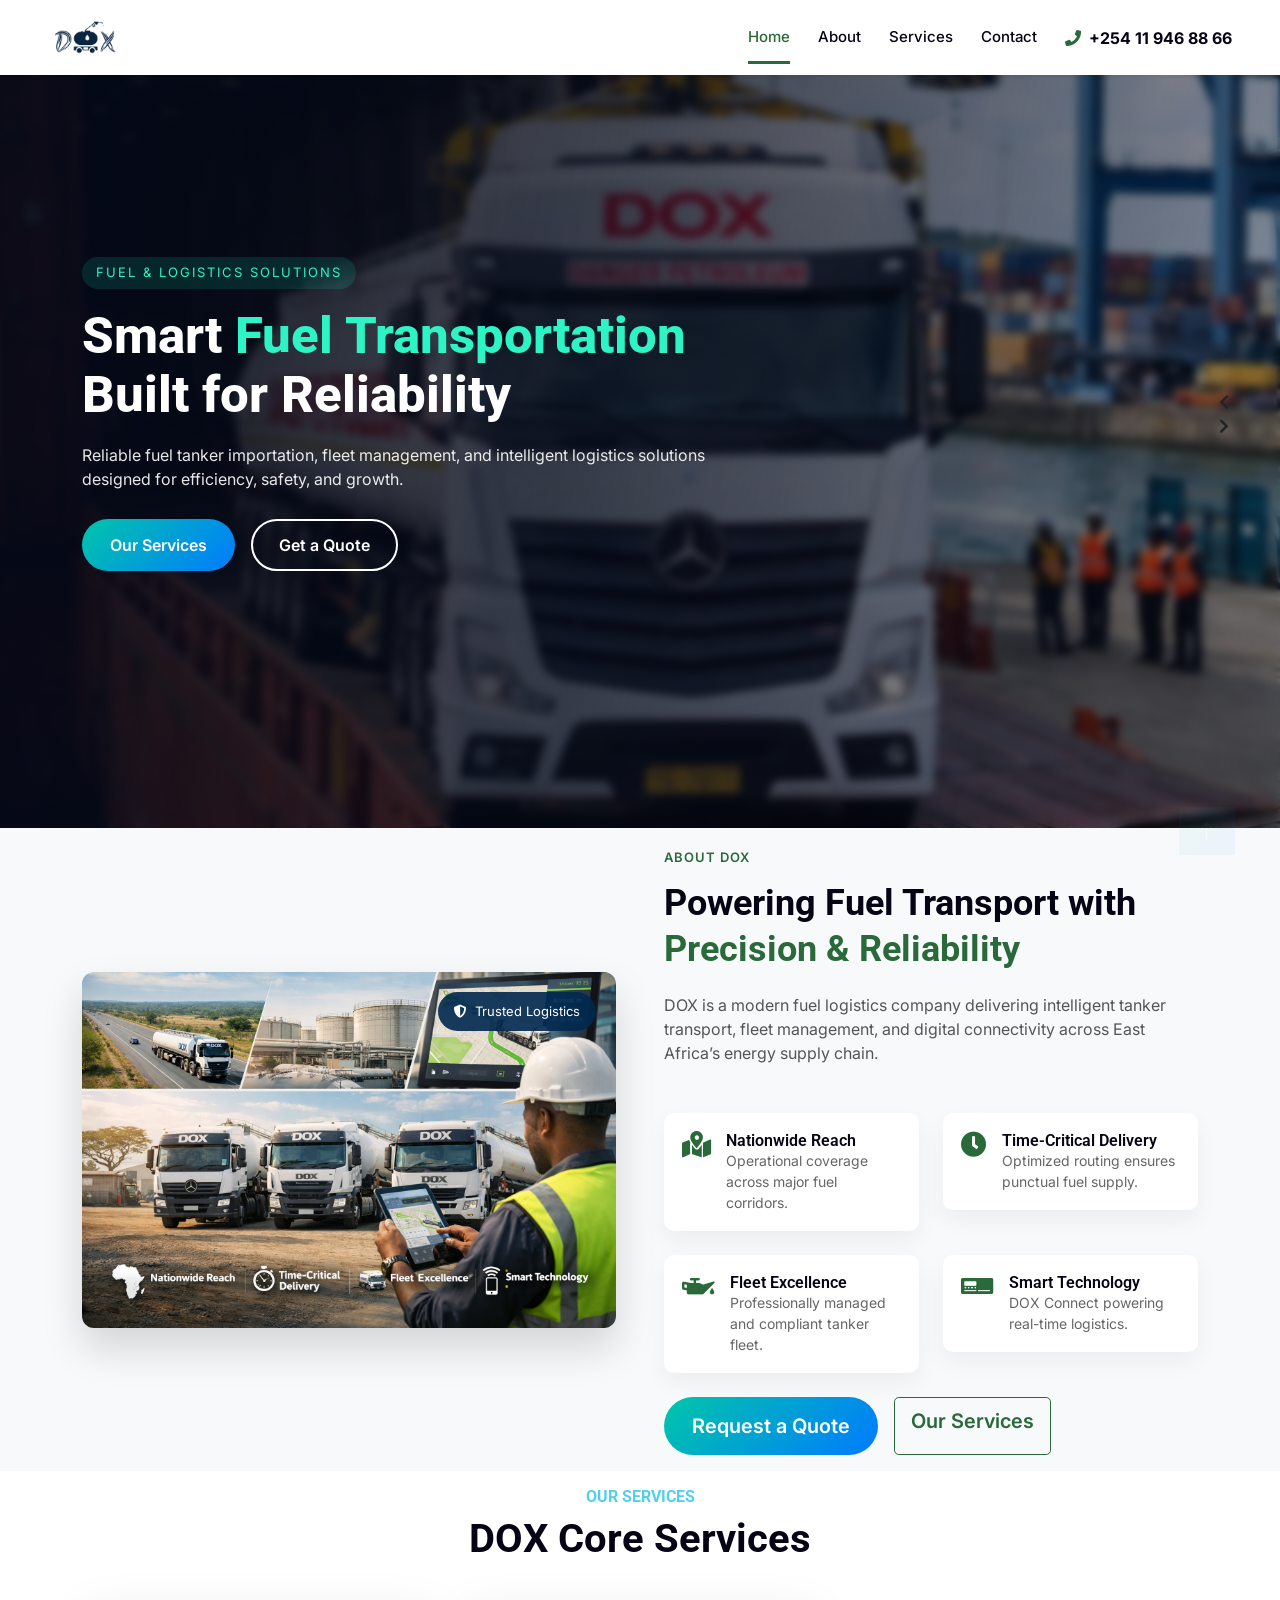
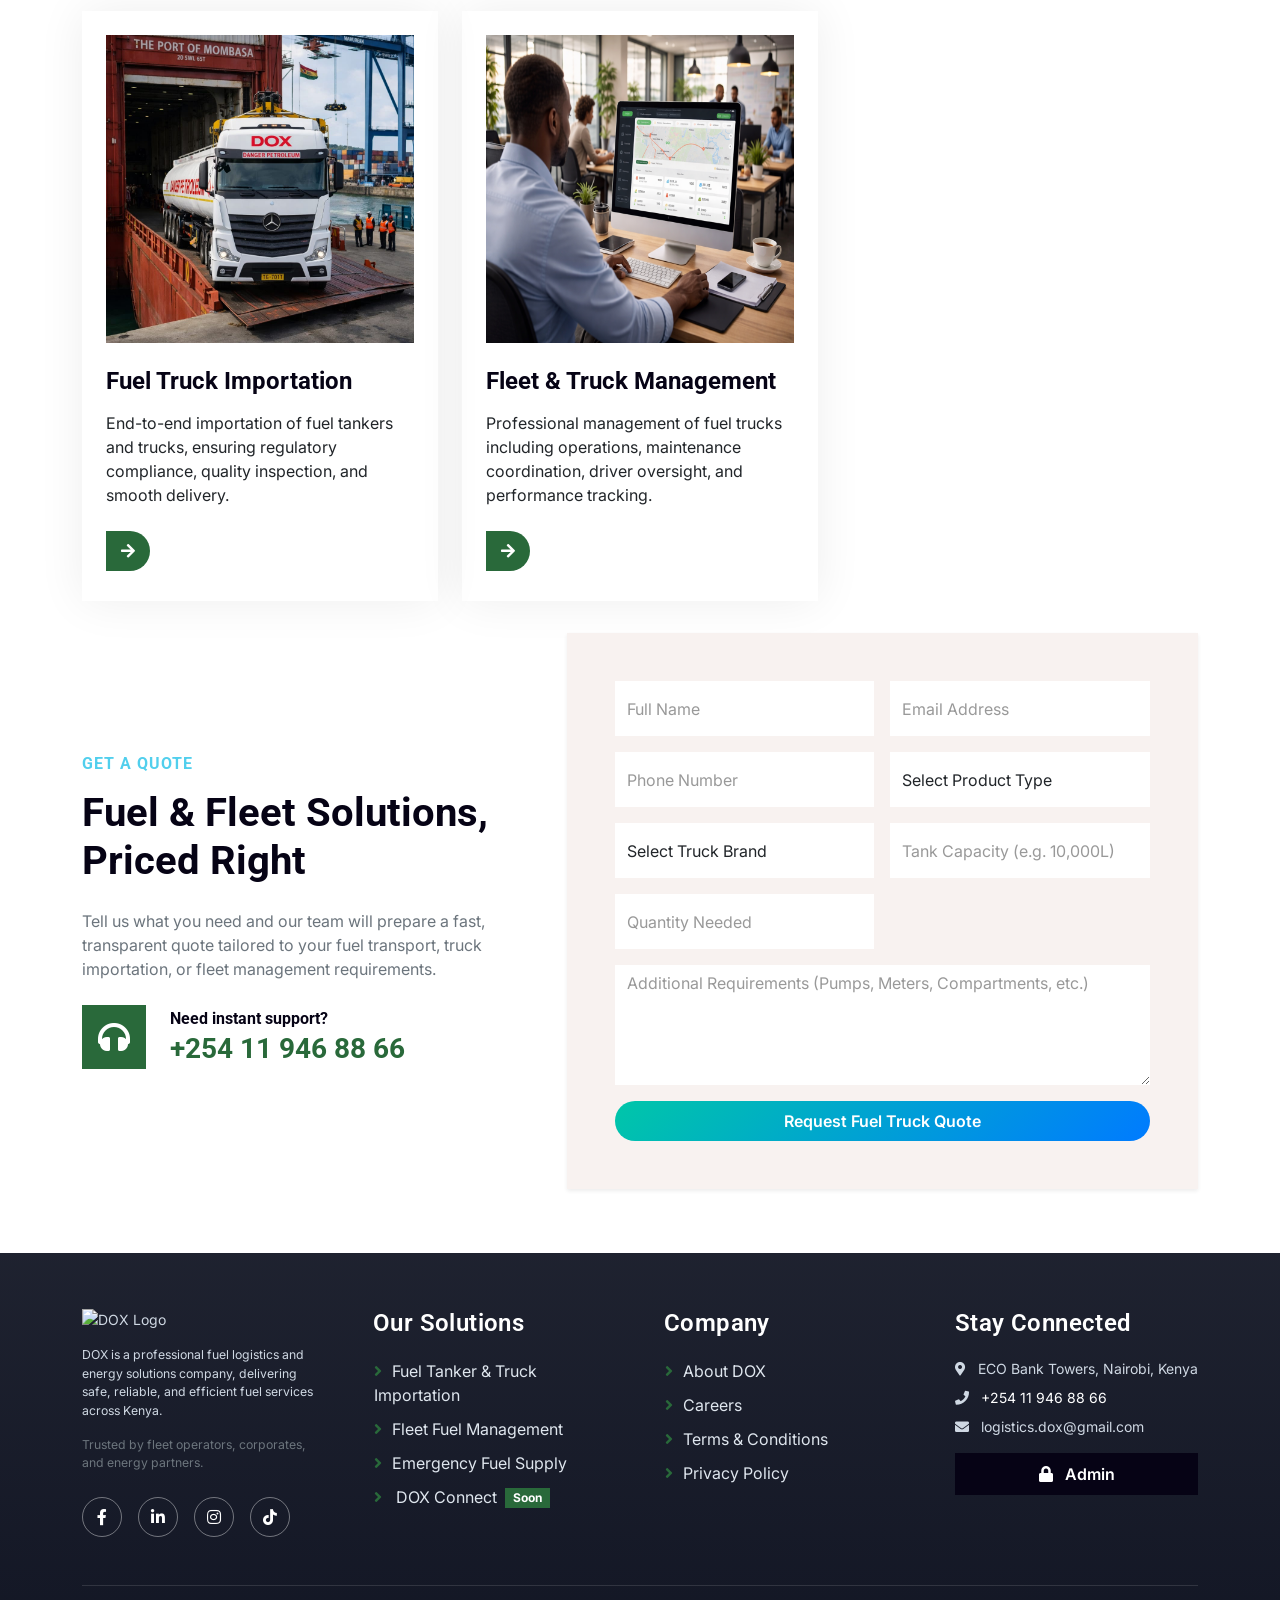
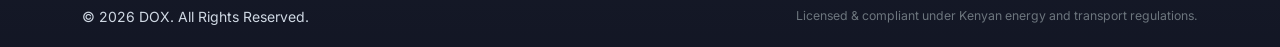
==== index.html @ e60e73a3 "first upload" ====
<!DOCTYPE html>
<html lang="en" data-bs-theme="light">
<head>
    <meta charset="utf-8">
    <title>DOX Logistics</title>
    <meta content="width=device-width, initial-scale=1.0" name="viewport">
    <meta content="" name="keywords">
    <meta content="" name="description">
    <meta name="color-scheme" content="light">


    <!-- Favicon -->
    <link href="img/DOX favicon.png" rel="icon">
    <link rel="stylesheet" href="https://cdnjs.cloudflare.com/ajax/libs/font-awesome/6.5.0/css/all.min.css">

    <!-- Google Web Fonts -->
    <link rel="preconnect" href="https://fonts.googleapis.com">
    <link rel="preconnect" href="https://fonts.gstatic.com" crossorigin>
    <link href="https://fonts.googleapis.com/css2?family=Inter:wght@400;600&family=Roboto:wght@500;700&display=swap" rel="stylesheet">

    <!-- Icon Font Stylesheet -->
    <link href="https://cdnjs.cloudflare.com/ajax/libs/font-awesome/5.10.0/css/all.min.css" rel="stylesheet">
    <link href="https://cdn.jsdelivr.net/npm/bootstrap-icons@1.4.1/font/bootstrap-icons.css" rel="stylesheet">

    <!-- Libraries Stylesheet -->
    <link href="lib/animate/animate.min.css" rel="stylesheet">
    <link href="lib/owlcarousel/assets/owl.carousel.min.css" rel="stylesheet">

    <!-- Customized Bootstrap Stylesheet -->
    <link href="css/bootstrap.min.css" rel="stylesheet">

    <!-- Template Stylesheet -->
    <link href="css/style.css" rel="stylesheet">
</head>

<body>
    <!-- Spinner Start -->
    <div id="spinner" class="show bg-white position-fixed translate-middle w-100 vh-100 top-50 start-50 d-flex align-items-center justify-content-center">
        <div class="spinner-grow text-primary" style="width: 3rem; height: 3rem;" role="status">
            <span class="sr-only">Loading...</span>
        </div>
    </div>
    <!-- Spinner End -->


   <!-- Navbar Start -->
<nav class="navbar navbar-expand-lg bg-white navbar-light shadow-sm fixed-top p-0">
    <a href="index.html" class="navbar-brand d-flex align-items-center px-4 px-lg-5">
        <img src="img/DOX LOGO.png" alt="DOX Logo" class="navbar-logo">
    </a>

    <button type="button" class="navbar-toggler me-4" data-bs-toggle="collapse" data-bs-target="#navbarCollapse">
        <span class="navbar-toggler-icon"></span>
    </button>

    <div class="collapse navbar-collapse" id="navbarCollapse">
        <div class="navbar-nav ms-auto p-4 p-lg-0 align-items-lg-center">
            <a href="index.html" class="nav-item nav-link active">Home</a>
            <a href="index.html#about" class="nav-item nav-link">About</a>
            <a href="service.html" class="nav-item nav-link">Services</a>
            <a href="contact.html" class="nav-item nav-link">Contact</a>
        </div>

        <!-- Call CTA -->
        <div class="d-none d-lg-flex align-items-center pe-lg-5">
            <i class="fa fa-phone text-primary me-2"></i>
            <a href="tel:0708003424" class="fw-bold text-dark text-decoration-none">
                +254 11 946 88 66
            </a>
        </div>
    </div>
</nav>
<!-- Navbar End -->



   <!-- Hero Carousel Start -->
<div class="container-fluid p-0 hero-wrapper">
    <div class="owl-carousel header-carousel">

        <!-- Slide 1 -->
        <div class="owl-carousel-item">
            <img src="img/new import cars.jpeg" alt="Fuel Logistics">
            <div class="hero-overlay">
                <div class="container">
                    <div class="hero-content">
                        <span class="hero-tag">Fuel & Logistics Solutions</span>

                        <h1>
                            Smart <span>Fuel Transportation</span><br>
                            Built for Reliability
                        </h1>

                        <p>
                            Reliable fuel tanker importation, fleet management, and intelligent
                            logistics solutions designed for efficiency, safety, and growth.
                        </p>

                        <div class="hero-buttons">
                            <a href="service.html" class="btn btn-primary">Our Services</a>
                            <a href="#quote" class="btn btn-outline">Get a Quote</a>
                        </div>
                    </div>
                </div>
            </div>
        </div>

        <!-- Slide 2 -->
        <div class="owl-carousel-item">
            <img src="img/new dox image 1.png" alt="DOX Connect App">
            <div class="hero-overlay">
                <div class="container">
                    <div class="hero-content">
                        <span class="hero-tag">DOX Connect Platform</span>

                        <h1>
                            Connecting <span>Fuel Owners</span><br>
                            With Trusted Truckers
                        </h1>

                        <p>
                            A next-generation digital platform linking fuel companies with verified
                            truck owners for seamless, transparent, and efficient transportation.
                        </p>

                        <div class="hero-buttons">
    <a href="index.html#about" class="btn btn-primary">Learn More</a>
    <a href="#" class="btn btn-outline coming-soon-btn">Coming Soon</a>
</div>
                    </div>
                </div>
            </div>
        </div>

    </div>
</div>
<!-- Hero Carousel End -->




   <!-- About Start -->
<div class="container-fluid about-section overflow-hidden py-2" id="about">
    <div class="container about py-2">
        <div class="row g-5 align-items-center">

            <!-- Image Column -->
            <div class="col-lg-6">
                <div class="about-image position-relative">
                    <img src="img/dox about image.png"
                         class="img-fluid w-100"
                         alt="DOX Logistics">
                    <div class="about-badge">
                        <i class="fa fa-shield-alt"></i> Trusted Logistics
                    </div>
                </div>
            </div>

            <!-- Content Column -->
            <div class="col-lg-6 about-content">
                <span class="section-tag">About DOX</span>

                <h2 class="section-title">
                    Powering Fuel Transport with
                    <span class="text-primary">Precision & Reliability</span>
                </h2>

                <p class="section-description">
                    DOX is a modern fuel logistics company delivering
                    intelligent tanker transport, fleet management, and
                    digital connectivity across East Africa’s energy supply chain.
                </p>

                <div class="row g-4 mt-4">
                    <div class="col-sm-6">
                        <div class="about-feature">
                            <i class="fa fa-map-marked-alt"></i>
                            <div>
                                <h6>Nationwide Reach</h6>
                                <p>Operational coverage across major fuel corridors.</p>
                            </div>
                        </div>
                    </div>

                    <div class="col-sm-6">
                        <div class="about-feature">
                            <i class="fa fa-clock"></i>
                            <div>
                                <h6>Time-Critical Delivery</h6>
                                <p>Optimized routing ensures punctual fuel supply.</p>
                            </div>
                        </div>
                    </div>

                    <div class="col-sm-6">
                        <div class="about-feature">
                            <i class="fa fa-oil-can"></i>
                            <div>
                                <h6>Fleet Excellence</h6>
                                <p>Professionally managed and compliant tanker fleet.</p>
                            </div>
                        </div>
                    </div>

                    <div class="col-sm-6">
                        <div class="about-feature">
                            <i class="fa fa-digital-tachograph"></i>
                            <div>
                                <h6>Smart Technology</h6>
                                <p>DOX Connect powering real-time logistics.</p>
                            </div>
                        </div>
                    </div>
                </div>

                <div class="mt-4 hero-cta-buttons">
    <a href="#quote" class="btn btn-primary btn-lg">
        Request a Quote
    </a>
    <a href="service.html" class="btn btn-outline-primary btn-lg">
        Our Services
    </a>
</div>
            </div>

        </div>
    </div>
</div>
<!-- About End -->




   <!-- Service Start -->
<div class="container-xxl py-2">
    <div class="container py-2">
        <div class="text-center wow fadeInUp" data-wow-delay="0.1s">
            <h6 class="text-secondary text-uppercase">Our Services</h6>
            <h1 class="mb-5">DOX Core Services</h1>
        </div>

        <div class="row g-4 justify-content-center">

            <!-- Fuel Truck Importation -->
            <div class="col-md-6 col-lg-4 wow fadeInUp" data-wow-delay="0.3s">
                <div class="service-item p-4">
                    <div class="overflow-hidden mb-4">
                        <img class="img-fluid" src="img/new import cars.jpeg" alt="Fuel Truck Importation">
                    </div>
                    <h4 class="mb-3">Fuel Truck Importation</h4>
                    <p>
                        End-to-end importation of fuel tankers and trucks, ensuring
                        regulatory compliance, quality inspection, and smooth delivery.
                    </p>
                    <a class="btn-slide mt-2" href="service.html#fuel-import">
                        <i class="fa fa-arrow-right"></i>
                        <span>Learn More</span>
                    </a>
                </div>
            </div>

            <!-- Fleet & Truck Management -->
            <div class="col-md-6 col-lg-4 wow fadeInUp" data-wow-delay="0.5s">
                <div class="service-item p-4">
                    <div class="overflow-hidden mb-4">
                        <img class="img-fluid" src="img/new dox truck management.png" alt="Fleet Management">
                    </div>
                    <h4 class="mb-3">Fleet & Truck Management</h4>
                    <p>
                        Professional management of fuel trucks including operations,
                        maintenance coordination, driver oversight, and performance tracking.
                    </p>
                    <a class="btn-slide mt-2" href="service.html#fleet-management">
                        <i class="fa fa-arrow-right"></i>
                        <span>Learn More</span>
                    </a>
                </div>
            </div>

            <!-- DOX Connect App -->
            <div class="col-md-6 col-lg-4 wow fadeInUp" data-wow-delay="0.7s">
                <div class="service-item p-4 coming-soon">
                    <div class="overflow-hidden mb-4">
                        <img class="img-fluid" src="img/new dox image 1.png" alt="DOX Connect App">
                    </div>
                    <h4 class="mb-3">DOX Connect App</h4>
                    <p>
                        A smart digital platform connecting fuel orders with verified trucks
                        for efficient dispatch, tracking, and logistics coordination.
                    </p>
                    <a class="btn-slide mt-2" href="service.html#dox-connect">
                      <i class="fa fa-arrow-right"></i>
                      <span>Coming Soon</span>
                    </a>
                </div>
            </div>

        </div>
    </div>
</div>
<!-- Service End -->

<script>
document.querySelector('.coming-soon-btn').addEventListener('click', function(e) {
    e.preventDefault();
    alert("This feature is coming soon. Stay tuned!");
});
</script>
    <!-- Quote Start -->
<div class="container-xxl py-2">
    <div class="container py-2">
        <div class="row g-5 align-items-center">

            <!-- Left Content -->
            <div class="col-lg-5 wow fadeInUp" data-wow-delay="0.1s">
                <h6 class="text-secondary text-uppercase mb-3" id="quote">Get a Quote</h6>
                <h1 class="mb-4 fw-bold">Fuel & Fleet Solutions, Priced Right</h1>

                <p class="mb-4 text-muted">
                    Tell us what you need and our team will prepare a fast, transparent
                    quote tailored to your fuel transport, truck importation, or
                    fleet management requirements.
                </p>

               <a href="tel:+254119468866" style="text-decoration: none; color: inherit;">
    <div class="d-flex align-items-center mt-4">
        <i class="fa fa-headphones fa-2x flex-shrink-0 bg-primary p-3 text-white rounded"></i>
        <div class="ps-4">
            <h6 class="mb-1">Need instant support?</h6>
            <h3 class="text-primary m-0 fw-bold">+254 11 946 88 66</h3>
        </div>
    </div>
</a>
            </div>

            <!-- Quote Form -->
<div class="col-lg-7">
    <div class="bg-light text-center p-5 rounded shadow-sm wow fadeIn" data-wow-delay="0.5s">
        <form id="quoteForm">
            <div class="row g-3">

                <!-- Full Name -->
                <div class="col-12 col-sm-6">
                    <input type="text" id="fullName" name="fullName"
                        class="form-control border-0"
                        placeholder="Full Name"
                        required style="height: 55px;">
                </div>

                <!-- Email -->
                <div class="col-12 col-sm-6">
                    <input type="email" id="email" name="email"
                        class="form-control border-0"
                        placeholder="Email Address"
                        required style="height: 55px;">
                </div>

                <!-- Phone -->
                <div class="col-12 col-sm-6">
                    <input type="text" id="phone" name="phone"
                        class="form-control border-0"
                        placeholder="Phone Number"
                        required style="height: 55px;">
                </div>

                <!-- Product Type -->
                <div class="col-12 col-sm-6">
                    <select id="productType" name="productType"
                        class="form-select border-0"
                        required style="height: 55px;">
                        <option value="">Select Product Type</option>
                        <option value="Single Axle Fuel Truck">Single Axle Fuel Truck</option>
                        <option value="Double Axle Fuel Truck">Double Axle Fuel Truck</option>
                        <option value="Fuel Tank Container Only">Fuel Tank Container Only</option>
                    </select>
                </div>

                <!-- Truck Brand -->
                <div class="col-12 col-sm-6">
                    <select id="truckBrand" name="truckBrand"
                        class="form-select border-0"
                        required style="height: 55px;">
                        <option value="">Select Truck Brand</option>
                        <option value="Isuzu">Isuzu</option>
                        <option value="Mercedes-Benz">Mercedes-Benz</option>
                        <option value="Howo">Howo</option>
                        <option value="FAW">FAW</option>
                        <option value="Other">Other</option>
                    </select>
                </div>

                <!-- Tank Capacity -->
                <div class="col-12 col-sm-6">
                    <input type="text" id="tankCapacity" name="tankCapacity"
                        class="form-control border-0"
                        placeholder="Tank Capacity (e.g. 10,000L)"
                        required style="height: 55px;">
                </div>

                <!-- Quantity -->
                <div class="col-12 col-sm-6">
                    <input type="number" id="quantity" name="quantity"
                        class="form-control border-0"
                        placeholder="Quantity Needed"
                        required style="height: 55px;">
                </div>

                <!-- Additional Requirements -->
                <div class="col-12">
                    <textarea id="message" name="message"
                        class="form-control border-0"
                        placeholder="Additional Requirements (Pumps, Meters, Compartments, etc.)"
                        style="height: 120px;"></textarea>
                </div>

                <!-- Submit -->
                <div class="col-12">
                    <button class="btn btn-primary w-100 py-2 fw-semibold" type="submit">
                        Request Fuel Truck Quote
                    </button>
                </div>

            </div>
        </form>
    </div>
</div>


        </div>
    </div>
</div>
<!-- Quote End -->



    <!-- Footer Start -->
<div class="container-fluid footer pt-5 mt-5">
    <div class="container py-2">
        <div class="row g-5">

            <!-- Brand & About -->
            <div class="col-lg-3 col-md-6">
                <img src="img/DOX white logo.png" alt="DOX Logo" class="footer-logo mb-3">

                <p class="small">
                    DOX is a professional fuel logistics and energy solutions company,
                    delivering safe, reliable, and efficient fuel services across Kenya.
                </p>

                <p class="small text-muted">
                    Trusted by fleet operators, corporates, and energy partners.
                </p>

                <div class="d-flex pt-2 gap-2">
    <a class="btn btn-social" href="https://www.facebook.com/share/1E1GxJadZV/" target="_blank">
        <i class="fab fa-facebook-f"></i>
    </a>
    <a class="btn btn-social" href="https://www.linkedin.com/in/dox-logistics-4aa69a3b1?utm_source=share_via&utm_content=profile&utm_medium=member_android" target="_blank">
        <i class="fab fa-linkedin-in"></i>
    </a>
    <a class="btn btn-social" href="https://www.instagram.com/dox_logistics?igsh=MWZtZmhnOXkwbGQwMA==" target="_blank">
        <i class="fab fa-instagram"></i>
    </a>
     <a class="btn btn-social" href="https://www.tiktok.com/@dox_logistics?_r=1&_t=ZS-944zDDizCrK" target="_blank">
        <i class="fab fa-tiktok"></i>
    </a>
</div>
            </div>

            <!-- Solutions -->
            <div class="col-lg-3 col-md-6">
                <h4 class="footer-title">Our Solutions</h4>
                <a class="btn btn-link" href="service.html#fuel-import">Fuel Tanker & Truck Importation</a>
                <a class="btn btn-link" href="service.html#fleet-management">Fleet Fuel Management</a>
                <a class="btn btn-link" href="contact.html">Emergency Fuel Supply</a>
                <a class="btn btn-link coming-soon-link" href="service.html#dox-connect">
    DOX Connect <span class="badge bg-primary ms-1">Soon</span>
</a>
            </div>
<script>
document.querySelectorAll('.coming-soon-link').forEach(link => {
    link.addEventListener('click', function(e) {
        e.preventDefault();
        alert("DOX Connect is launching soon. Stay tuned!");
    });
});
</script>
            <!-- Company -->
            <div class="col-lg-3 col-md-6">
                <h4 class="footer-title">Company</h4>
                <a class="btn btn-link" href="index.html#about">About DOX</a>
                <a class="btn btn-link" href="careers.html">Careers</a>
                <a class="btn btn-link" href="terms.html">Terms & Conditions</a>
                <a class="btn btn-link" href="privacy.html">Privacy Policy</a>
            </div>

            <!-- Contact & Newsletter -->
            <div class="col-lg-3 col-md-6">
                <h4 class="footer-title">Stay Connected</h4>

                <p class="mb-2">
                    <i class="fa fa-map-marker-alt me-2"></i>
                    ECO Bank Towers, Nairobi, Kenya
                </p>
                <p class="mb-2">
                    <i class="fa fa-phone me-2"></i>
                    <a href="tel:0708003424" class="footer-link">+254 11 946 88 66</a>
                </p>
                <p class="mb-3">
                    <i class="fa fa-envelope me-2"></i>
                    logistics.dox@gmail.com
                </p>

               <div class="position-relative" style="max-width: 400px;">
    <a href="admin-login.html" 
       class="btn btn-dark w-100 py-2">
        <i class="fa fa-lock me-2"></i> Admin
    </a>
</div>
            </div>

        </div>
    </div>

    <!-- Footer Bottom -->
    <div class="container">
        <div class="footer-bottom">
            <div class="row align-items-center">
                <div class="col-md-6 text-center text-md-start mb-3 mb-md-0">
                    © <span id="year"></span> DOX. All Rights Reserved.
                </div>
                <div class="col-md-6 text-center text-md-end small text-muted">
                    Licensed & compliant under Kenyan energy and transport regulations.
                </div>
            </div>
        </div>
    </div>
</div>
<!-- Footer End -->



    <!-- Back to Top -->
    <a href="#" class="btn btn-lg btn-primary btn-lg-square rounded-0 back-to-top"><i class="bi bi-arrow-up"></i></a>


    <!-- JavaScript Libraries -->
    <script src="https://code.jquery.com/jquery-3.6.0.min.js"></script>
    <script src="https://cdn.jsdelivr.net/npm/bootstrap@5.0.0/dist/js/bootstrap.bundle.min.js"></script>
    <script src="lib/wow/wow.min.js"></script>
    <script src="lib/easing/easing.min.js"></script>
    <script src="lib/waypoints/waypoints.min.js"></script>
    <script src="lib/owlcarousel/owl.carousel.min.js"></script>
    <script>document.getElementById("year").textContent = new Date().getFullYear();</script>
    <script>
$('.header-carousel').owlCarousel({
    autoplay: true,
    smartSpeed: 1500,
    loop: true,
    nav: true,
    dots: false,
    items: 1,
    navText: [
        '<i class="fa fa-chevron-left"></i>',
        '<i class="fa fa-chevron-right"></i>'
    ]
});
</script>



    <!-- Template Javascript -->
    <script src="js/main.js"></script>

<!-- request quote firebase -->
    <script type="module">
import { initializeApp } from "https://www.gstatic.com/firebasejs/12.8.0/firebase-app.js";
import { getDatabase, ref, push } from "https://www.gstatic.com/firebasejs/12.8.0/firebase-database.js";

const firebaseConfig = {
  apiKey: "AIzaSyB-AruNpj2u6Vxzc4CZm-6gpQ_lR9v9twM",
  authDomain: "dox-request-quote.firebaseapp.com",
  databaseURL: "https://dox-request-quote-default-rtdb.firebaseio.com",
  projectId: "dox-request-quote",
  storageBucket: "dox-request-quote.firebasestorage.app",
  messagingSenderId: "252175468809",
  appId: "1:252175468809:web:182293f4f296c26467ebd8"
};

const app = initializeApp(firebaseConfig);
const db = getDatabase(app);

document.getElementById("quoteForm").addEventListener("submit", function(e) {
    e.preventDefault();

    const quoteData = {
        name: document.getElementById("fullName").value,
        email: document.getElementById("email").value,
        phone: document.getElementById("phone").value,
        productType: document.getElementById("productType").value,
        truckBrand: document.getElementById("truckBrand").value,
        tankCapacity: document.getElementById("tankCapacity").value,
        quantity: document.getElementById("quantity").value,
        message: document.getElementById("message").value,
        attended: false,
        timestamp: Date.now()
    };

    push(ref(db, "quotes"), quoteData)
        .then(() => {
            alert("Quote request submitted successfully!");
            document.getElementById("quoteForm").reset();
        })
        .catch(error => {
            alert("Error submitting quote: " + error.message);
        });
});
</script>


<!-- Tlight mode -->
<script>
    document.documentElement.setAttribute("data-bs-theme", "light");
</script>

</body>

</html>
---- css/style.css ----
/********** Template CSS **********/
:root {
    color-scheme: light;
    --primary: #29693A;
    --secondary: #51CFED;
    --light: #F8F2F0;
    --dark: #060315;
}
@media (prefers-color-scheme: dark) {
    body {
        background-color: #ffffff !important;
        color: #000000 !important;
    }
}
body {
    background-color: #ffffff;
    color: #212529;
}
input,
textarea,
select {
    background-color: #ffffff !important;
    color: #212529 !important;
}



.fw-medium {
    font-weight: 600 !important;
}

.back-to-top {
    position: fixed;
    display: none;
    right: 45px;
    bottom: 45px;
    z-index: 99;
}


/*** Spinner ***/
#spinner {
    opacity: 0;
    visibility: hidden;
    transition: opacity .5s ease-out, visibility 0s linear .5s;
    z-index: 99999;
}

#spinner.show {
    transition: opacity .5s ease-out, visibility 0s linear 0s;
    visibility: visible;
    opacity: 1;
}


/*** Button ***/
.btn {
    font-weight: 600;
    transition: .5s;
}

.btn.btn-primary,
.btn.btn-secondary {
    color: #FFFFFF;
}

.btn-square {
    width: 38px;
    height: 38px;
}

.btn-sm-square {
    width: 32px;
    height: 32px;
}

.btn-lg-square {
    width: 48px;
    height: 48px;
}

.btn-square,
.btn-sm-square,
.btn-lg-square {
    padding: 0;
    display: flex;
    align-items: center;
    justify-content: center;
    font-weight: normal;
}

/*** Navbar ***/
.navbar {
    transition: all 0.4s ease;
    z-index: 999;
}

/* Brand */
.navbar-light .navbar-brand {
    height: 75px;
    display: flex;
    align-items: center;
}

/* Logo */
.navbar-logo {
    height: 45px;
    width: auto;
}

/* Nav links */
.navbar-light .navbar-nav .nav-link {
    position: relative;
    margin-right: 28px;
    padding: 25px 0;
    color: var(--dark);
    font-size: 15px;
    font-weight: 500;
    text-transform: none; /* cleaner, modern */
    transition: color 0.3s ease;
}

.navbar-light .navbar-nav .nav-link:hover,
.navbar-light .navbar-nav .nav-link.active {
    color: var(--primary);
}

/* hover */
.btn-primary:hover,
.btn-primary:focus {
    background-color: #0d3b66 !important;
    border-color: #0d3b66 !important;
}

/* Service Cards */
.service-card {
    background: #ffffff;
    border-radius: 15px;
    padding: 30px;
    box-shadow: 0 8px 25px rgba(0,0,0,0.05);
    transition: all 0.3s ease;
    margin-bottom: 30px;
}

.service-card:hover {
    transform: translateY(-8px);
    box-shadow: 0 15px 40px rgba(0,0,0,0.08);
}

/* Icon Circle */
.service-icon {
    width: 70px;
    height: 70px;
    background: #0d6efd15;
    border-radius: 50%;
    display: flex;
    align-items: center;
    justify-content: center;
    margin-bottom: 20px;
}

.service-icon i {
    font-size: 28px;
    color: #0d6efd;
}

/* Section Divider */
.section-divider {
    width: 60px;
    height: 4px;
    background: #0d6efd;
    margin: 15px auto 30px;
    border-radius: 10px;
}

/* Accordion mobile style */
.accordion-button {
    font-weight: 600;
}

/* Desktop underline animation */
@media (min-width: 992px) {
    .navbar-light .navbar-nav .nav-link::before {
        position: absolute;
        content: "";
        width: 0;
        height: 3px;
        bottom: 10px;
        left: 50%;
        background: var(--primary);
        transition: all 0.3s ease;
    }

    .navbar-light .navbar-nav .nav-link:hover::before,
    .navbar-light .navbar-nav .nav-link.active::before {
        width: 100%;
        left: 0;
    }
}

/* Mobile navbar */
@media (max-width: 991.98px) {
    .navbar-light .navbar-nav {
        border-top: 1px solid #eee;
    }

    .navbar-light .navbar-nav .nav-link {
        margin-right: 0;
        padding: 12px 0;
    }
}

/* Sticky animation */
.navbar-light.sticky-top {
    top: -100px;
}

.navbar-light.sticky-top.show {
    top: 0;
}


/* HERO WRAPPER */
.hero-wrapper {
    position: relative;
}

/* Carousel Item */
.header-carousel .owl-carousel-item {
    position: relative;
    height: 92vh;
    min-height: 540px;
    overflow: hidden;
}

.header-carousel .owl-carousel-item img {
    width: 100%;
    height: 100%;
    object-fit: cover;
    animation: heroZoom 14s ease-in-out infinite alternate;
}

/* Smooth cinematic zoom */
@keyframes heroZoom {
    from { transform: scale(1); }
    to { transform: scale(1.08); }
}

/* Overlay with glass blur */
.hero-overlay {
    position: absolute;
    inset: 0;
    display: flex;
    align-items: center;
    background: linear-gradient(
        100deg,
        rgba(5, 10, 25, 0.92) 0%,
        rgba(5, 10, 25, 0.75) 45%,
        rgba(5, 10, 25, 0.35) 100%
    );
    backdrop-filter: blur(4px);
}

/* Content container */
.hero-content {
    max-width: 680px;
    color: #fff;
    animation: fadeSlideUp 1.2s ease;
}
.hero-content h1 {
    color: #fff !important;
}
/* Tag label */
.hero-tag {
    display: inline-block;
    font-size: 13px;
    letter-spacing: 2px;
    text-transform: uppercase;
    background: rgba(0, 255, 200, 0.12);
    color: #2df3c5;
    padding: 6px 14px;
    border-radius: 50px;
    margin-bottom: 18px;
}

/* Headline */
.hero-content h1 {
    font-size: 3.2rem;
    font-weight: 800;
    line-height: 1.15;
    margin-bottom: 18px;
}

.hero-content h1 span {
    color: #2df3c5;
}

/* Paragraph */
.hero-content p {
    font-size: 16px;
    opacity: 0.9;
    margin-bottom: 28px;
}

/* Buttons */
.hero-buttons {
    display: flex;
    gap: 16px;
    flex-wrap: wrap;
}

.btn-primary {
    background: linear-gradient(135deg, #00c6a9, #007bff);
    border: none;
    padding: 14px 28px;
    border-radius: 40px;
    font-weight: 600;
    transition: 0.3s ease;
}

.btn-primary:hover {
    transform: translateY(-2px);
    box-shadow: 0 10px 25px rgba(0,0,0,0.25);
}

/* Outline button */
.btn-outline {
    border: 2px solid #ffffff;
    color: #ffffff;
    padding: 12px 26px;
    border-radius: 40px;
    font-weight: 600;
    transition: 0.3s ease;
}

.btn-outline:hover {
    background: #ffffff;
    color: #0a1f44;
}

/* Fade animation */
@keyframes fadeSlideUp {
    from {
        opacity: 0;
        transform: translateY(40px);
    }
    to {
        opacity: 1;
        transform: translateY(0);
    }
}

/* NAV ARROWS MODERN */
.header-carousel .owl-nav {
    position: absolute;
    right: 4%;
    top: 50%;
    transform: translateY(-50%);
}

.header-carousel .owl-nav button {
    width: 48px;
    height: 48px;
    border-radius: 50%;
    border: none;
    margin: 8px 0;
    background: rgba(255,255,255,0.15);
    color: #fff;
    font-size: 18px;
    transition: 0.3s ease;
}

.header-carousel .owl-nav button:hover {
    background: #2df3c5;
    color: #001018;
}

/* MOBILE */
@media (max-width: 768px) {
    .header-carousel .owl-carousel-item {
        height: 80vh;
    }

    .hero-content h1 {
        font-size: 2.1rem;
    }

    .hero-content p {
        font-size: 14px;
    }

    .hero-buttons {
        flex-direction: column;
        align-items: flex-start;
    }
}



/*** About Section ***/
.about-section {
    background-color: #f8f9fa;
}

.section-tag {
    display: inline-block;
    font-size: 13px;
    font-weight: 600;
    letter-spacing: 1px;
    color: var(--primary);
    text-transform: uppercase;
    margin-bottom: 12px;
}

.section-title {
    font-size: 36px;
    font-weight: 700;
    line-height: 1.3;
    margin-bottom: 20px;
}

.section-description {
    font-size: 16px;
    color: #555;
    max-width: 600px;
}

.about-image {
    border-radius: 12px;
    overflow: hidden;
    box-shadow: 0 20px 40px rgba(0,0,0,0.15);
}

.about-image img {
    object-fit: cover;
}

.about-badge {
    position: absolute;
    top: 20px;                     /* 20px from top */
    right: 20px;                   /* 20px from right */
    background: rgba(0, 40, 80, 0.9); /* Dark semi-transparent background */
    color: #fff;                   /* White text */
    padding: 10px 16px;            /* Internal spacing */
    border-radius: 30px;           /* Rounded pill shape */
    font-size: 13px;               /* Small font */
    display: flex;                 /* Flex for icon + text */
    align-items: center;           /* Vertically center icon and text */
    gap: 8px;                      /* Space between icon and text */
    z-index: 10;                   /* Ensure it stays above the image */
}

.about-feature {
    display: flex;
    gap: 15px;
    background: #ffffff;
    padding: 18px;
    border-radius: 10px;
    box-shadow: 0 10px 25px rgba(0,0,0,0.05);
    transition: all 0.3s ease;
}

.about-feature i {
    font-size: 26px;
    color: var(--primary);
}

.about-feature h6 {
    margin: 0;
    font-weight: 600;
}

.about-feature p {
    margin: 0;
    font-size: 14px;
    color: #666;
}

.about-feature:hover {
    transform: translateY(-5px);
    box-shadow: 0 15px 35px rgba(0,0,0,0.1);
}



/*** Feature ***/
@media (min-width: 992px) {
    .container.feature {
        max-width: 100% !important;
    }

    .feature-text  {
        padding-left: calc(((100% - 960px) / 2) + .75rem);
    }
}

@media (min-width: 1200px) {
    .feature-text  {
        padding-left: calc(((100% - 1140px) / 2) + .75rem);
    }
}

@media (min-width: 1400px) {
    .feature-text  {
        padding-left: calc(((100% - 1320px) / 2) + .75rem);
    }
}

/* Quote Section Enhancements */
.hero-cta-buttons {
    display: flex;
    gap: 16px;
    flex-wrap: wrap;
}

/* Mobile Fix */
@media (max-width: 576px) {
    .hero-cta-buttons {
        flex-direction: column;
    }

    .hero-cta-buttons .btn {
        width: 100%;
    }
}

#quote {
    letter-spacing: 1px;
}

.bg-light input,
.bg-light select,
.bg-light textarea {
    background: #ffffff;
}

.bg-light input::placeholder,
.bg-light textarea::placeholder {
    color: #999;
}

.bg-light .btn-primary {
    transition: all 0.3s ease;
}

.bg-light .btn-primary:hover {
    transform: translateY(-2px);
    box-shadow: 0 10px 25px rgba(0, 0, 0, 0.15);
}

/*** Service ***/
.service-item {
    box-shadow: 0 0 45px rgba(0, 0, 0, .07);
    transition: transform .3s ease, box-shadow .3s ease;
}

.service-item:hover {
    transform: translateY(-6px);
    box-shadow: 0 20px 50px rgba(0, 0, 0, .12);
}

.service-item img {
    transition: .5s;
}

.service-item:hover img {
    transform: scale(1.1);
}

.service-item a.btn-slide {
    position: relative;
    display: inline-block;
    overflow: hidden;
    font-size: 0;
}

.service-item a.btn-slide i,
.service-item a.btn-slide span {
    position: relative;
    height: 40px;
    padding: 0 15px;
    display: inline-flex;
    align-items: center;
    font-size: 16px;
    color: #FFFFFF;
    background: var(--primary);
    border-radius: 0 35px 35px 0;
    transition: .5s;
    z-index: 2;
}

.service-item a.btn-slide span {
    padding-left: 0;
    left: -100%;
    z-index: 1;
}

.service-item:hover a.btn-slide i {
    border-radius: 0;
}

.service-item:hover a.btn-slide span {
    left: 0;
}

.service-item a.btn-slide:hover i,
.service-item a.btn-slide:hover span {
    background: var(--secondary);
}

/*** Coming Soon Service ***/
.service-item.coming-soon {
    opacity: 0.9;
}


/*** Page Header ***/
.page-header {
    height: 525px;
    background: url("../img/fuel flow truck image.jpeg") center center no-repeat;
    background-size: cover;
    position: relative;
}

.page-header-overlay {
    position: absolute;
    inset: 0;
    background: linear-gradient(
        90deg,
        rgba(6, 3, 21, 0.9) 0%,
        rgba(6, 3, 21, 0.6) 55%,
        rgba(6, 3, 21, 0.3) 100%
    );
}

.page-header h1 {
    font-weight: 800;
    line-height: 1.1;
}

.page-header h6 {
    letter-spacing: 2.5px;
    font-weight: 600;
}

.page-header .breadcrumb {
    background: transparent;
}

.page-header .breadcrumb-item + .breadcrumb-item::before {
    color: rgba(255,255,255,0.6);
}

/* Mobile */
@media (max-width: 768px) {
    .page-header {
        height: 320px;
    }

    .page-header h1 {
        font-size: 2.2rem;
    }
}


/*** Contact Typography ***/
.contact-form h6 {
    font-size: 13px;
    font-weight: 600;
    letter-spacing: 1.5px;
    color: var(--primary);
}

.contact-form h1 {
    font-size: 34px;
    font-weight: 700;
    line-height: 1.2;
    color: #0b1c2d; /* dark professional blue */
}

.contact-form h4 {
    font-size: 16px;
    font-weight: 400;
    color: #555;
    line-height: 1.6;
}

/*** Form Text ***/
.contact-form .form-control {
    font-size: 15px;
    font-weight: 400;
}

.contact-form .form-floating label {
    font-size: 14px;
    color: #666;
}

/*** Button Text ***/
.contact-form .btn {
    font-size: 15px;
    font-weight: 600;
    letter-spacing: 0.5px;
}

/*** Mobile Optimization ***/
@media (max-width: 768px) {
    .contact-form h1 {
        font-size: 26px;
    }

    .contact-form h4 {
        font-size: 15px;
    }
}



/*** Footer ***/
.footer {
    background:
        linear-gradient(rgba(6, 10, 25, 0.9), rgba(6, 10, 25, 0.95)),
        url(../img/map.png) center center no-repeat;
    background-size: cover;
    color: #cfd8e3;
    font-size: 14px;
}

/* Titles */
.footer-title {
    color: #ffffff;
    font-weight: 600;
    margin-bottom: 20px;
    letter-spacing: 0.4px;
}

/* Logo */
.footer-logo {
    height: 45px;
}

/* Links */
.footer .btn.btn-link {
    display: block;
    padding: 0;
    margin-bottom: 8px;
    color: #dfe6ee;
    text-align: left;
    font-weight: 400;
    text-transform: none;
    transition: all 0.3s ease;
}

.footer .btn.btn-link::before {
    content: "\f105";
    font-family: "Font Awesome 5 Free";
    font-weight: 900;
    margin-right: 10px;
    color: var(--primary);
}

.footer .btn.btn-link:hover {
    color: #ffffff;
    letter-spacing: 0.5px;
}

/* Social icons */
.footer .btn-social {
    width: 40px;
    height: 40px;
    border-radius: 50%;
    border: 1px solid rgba(255,255,255,0.4);
    color: #ffffff;
    display: inline-flex;
    align-items: center;
    justify-content: center;
    margin-right: 8px;
    transition: all 0.3s ease;
}

.footer .btn-social:hover {
    background: var(--primary);
    border-color: var(--primary);
    transform: translateY(-2px);
}

/* Footer links */
.footer-link {
    color: #ffffff;
    text-decoration: none;
}

.footer-link:hover {
    color: var(--primary);
}

/* Inputs */
.footer input.form-control {
    border-radius: 50px;
}

.footer button.btn-primary {
    border-radius: 50px;
}

/* CTA button */
.footer .btn-outline-light {
    border-radius: 30px;
    font-weight: 500;
}

/* Bottom bar */
.footer-bottom {
    border-top: 1px solid rgba(255,255,255,0.12);
    padding: 20px 0;
    margin-top: 40px;
}

/* Mobile */
@media (max-width: 768px) {
    .footer {
        text-align: center;
    }
}
/* Floating label for footer input */
.form-floating {
    position: relative;
}

.form-floating input:focus,
.form-floating input:not(:placeholder-shown) {
    padding-top: 1.5rem; /* adjust so label moves above */
}

.form-floating label {
    position: absolute;
    top: 50%;
    left: 1rem;
    transform: translateY(-50%);
    color: #ccc;
    pointer-events: none;
    transition: 0.3s ease all;
}

.form-floating input:focus + label,
.form-floating input:not(:placeholder-shown) + label {
    top: 0.3rem;
    font-size: 12px;
    color: var(--primary);
}
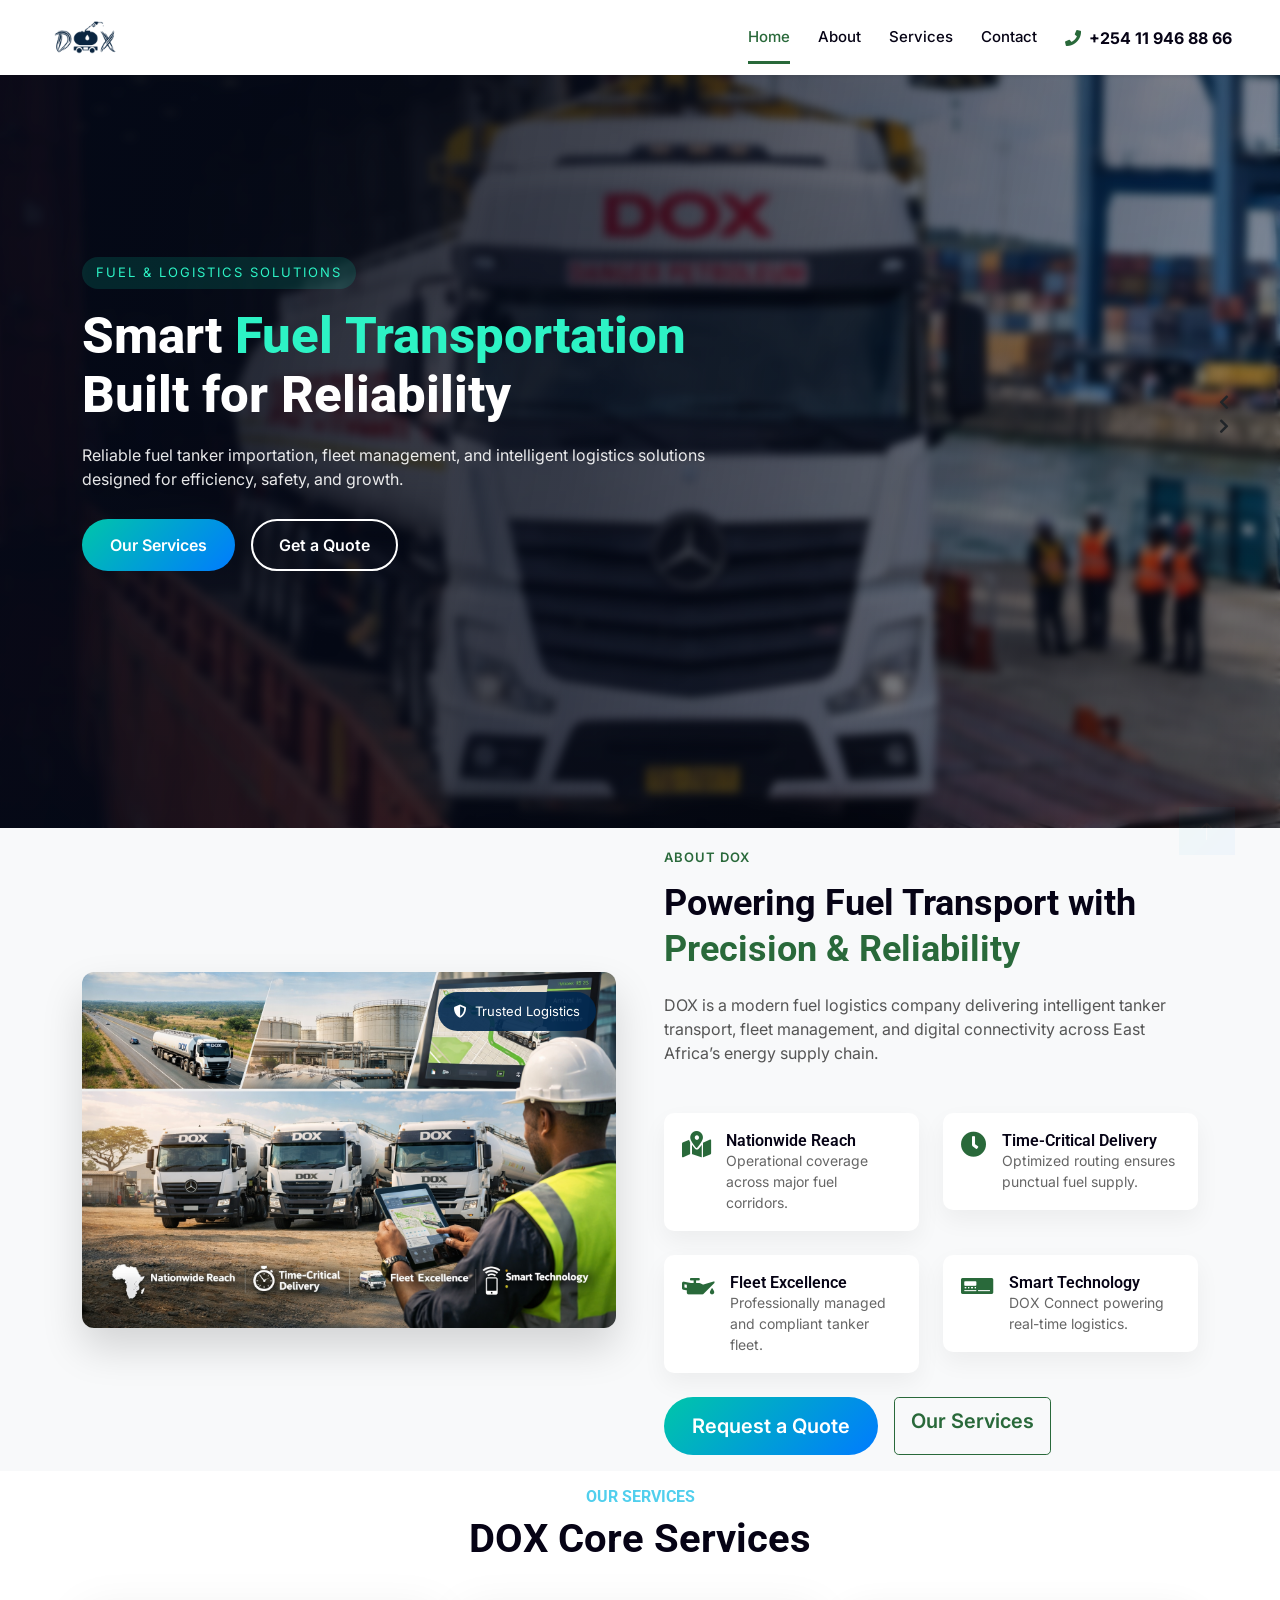
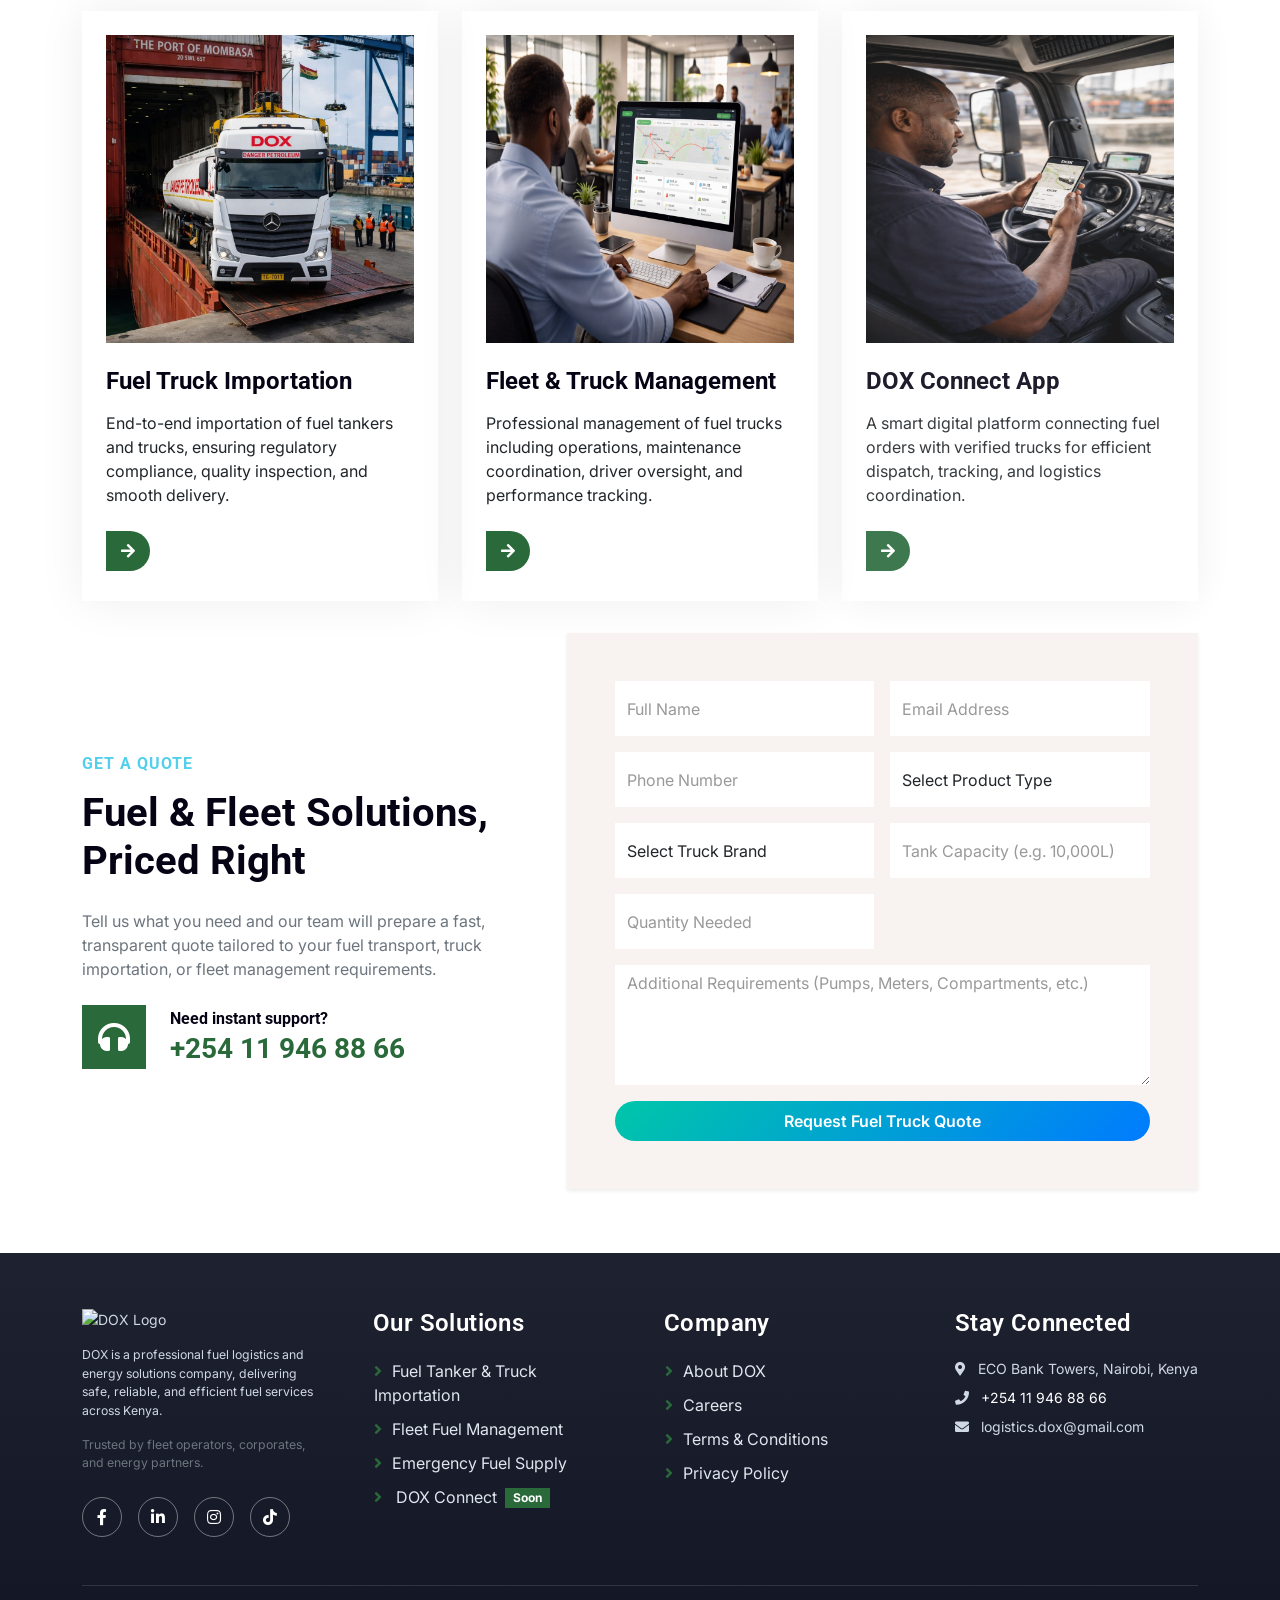
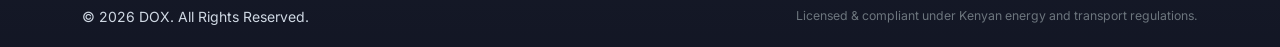
==== commit c1834c65: "Updated index terms" ====
--- a/index.html
+++ b/index.html
@@ -511,12 +511,7 @@
                     logistics.dox@gmail.com
                 </p>
 
-               <div class="position-relative" style="max-width: 400px;">
-    <a href="admin-login.html" 
-       class="btn btn-dark w-100 py-2">
-        <i class="fa fa-lock me-2"></i> Admin
-    </a>
-</div>
+               
             </div>
 
         </div>
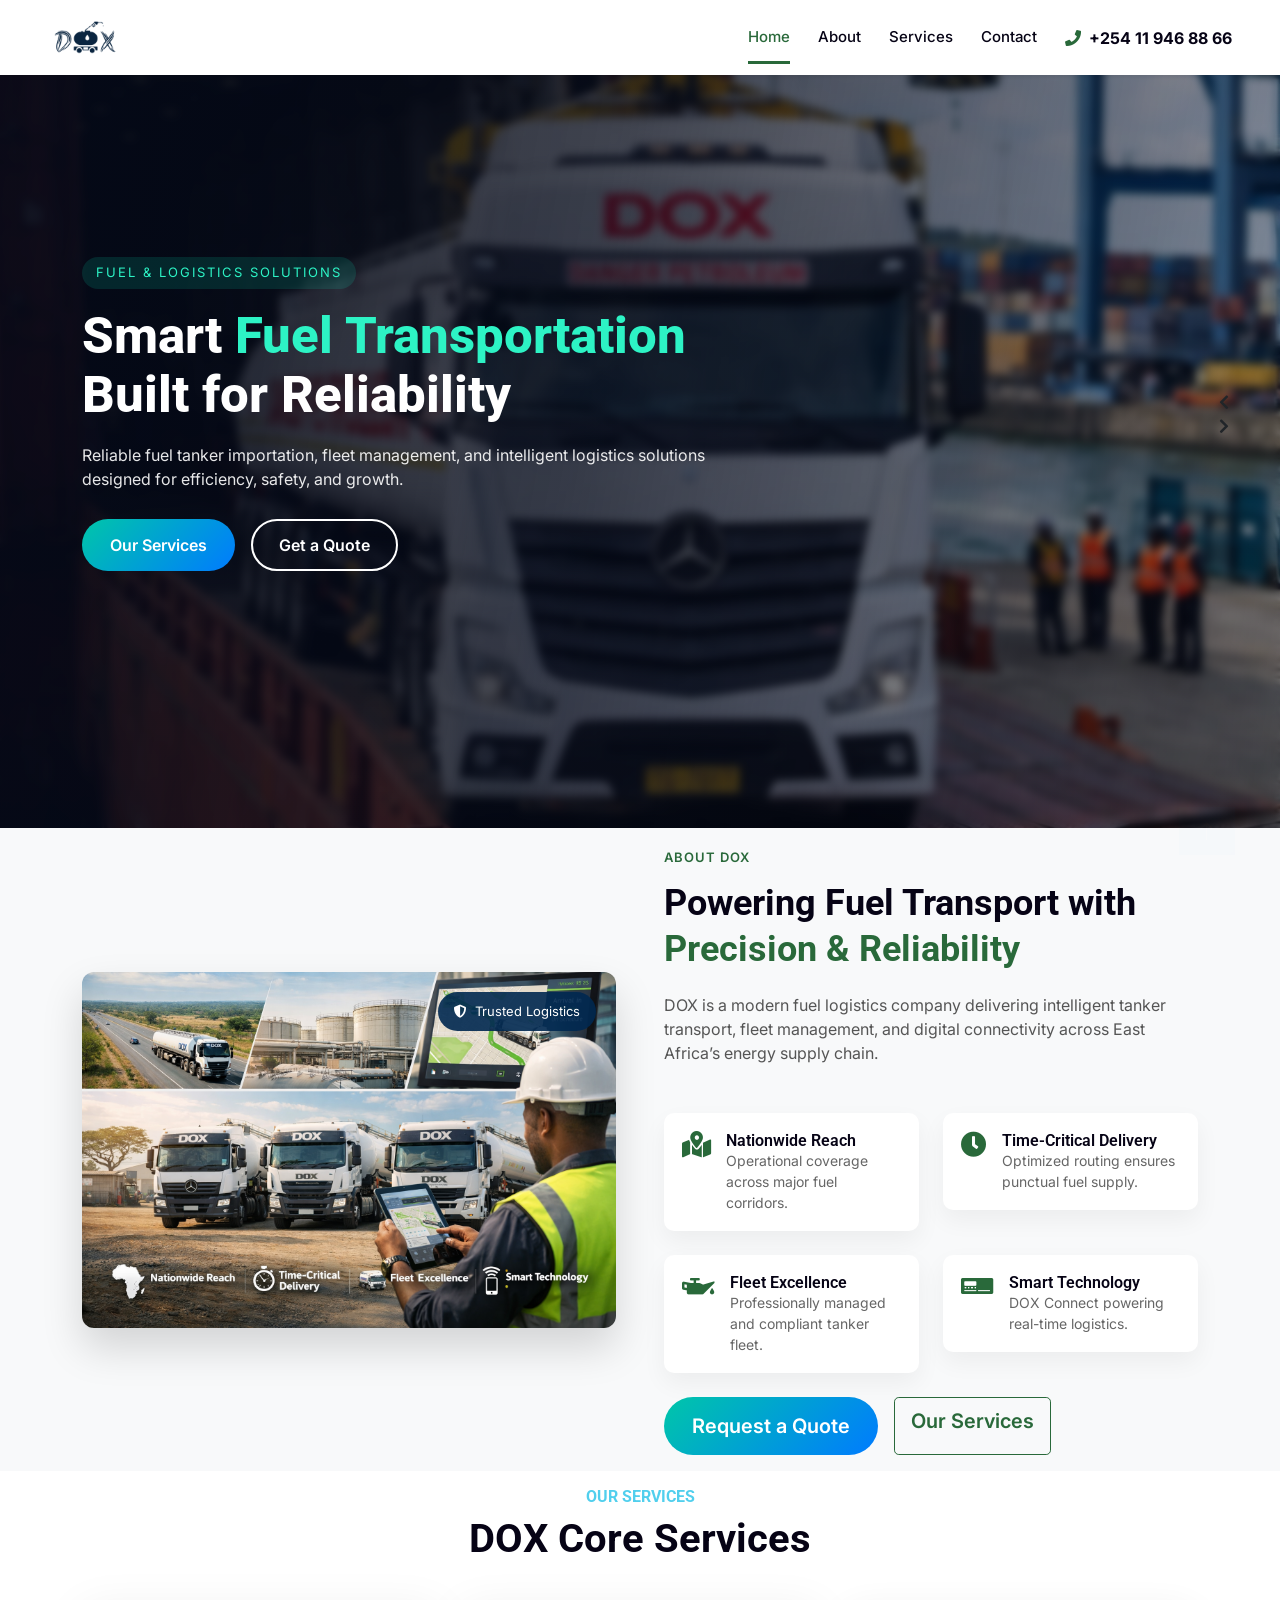
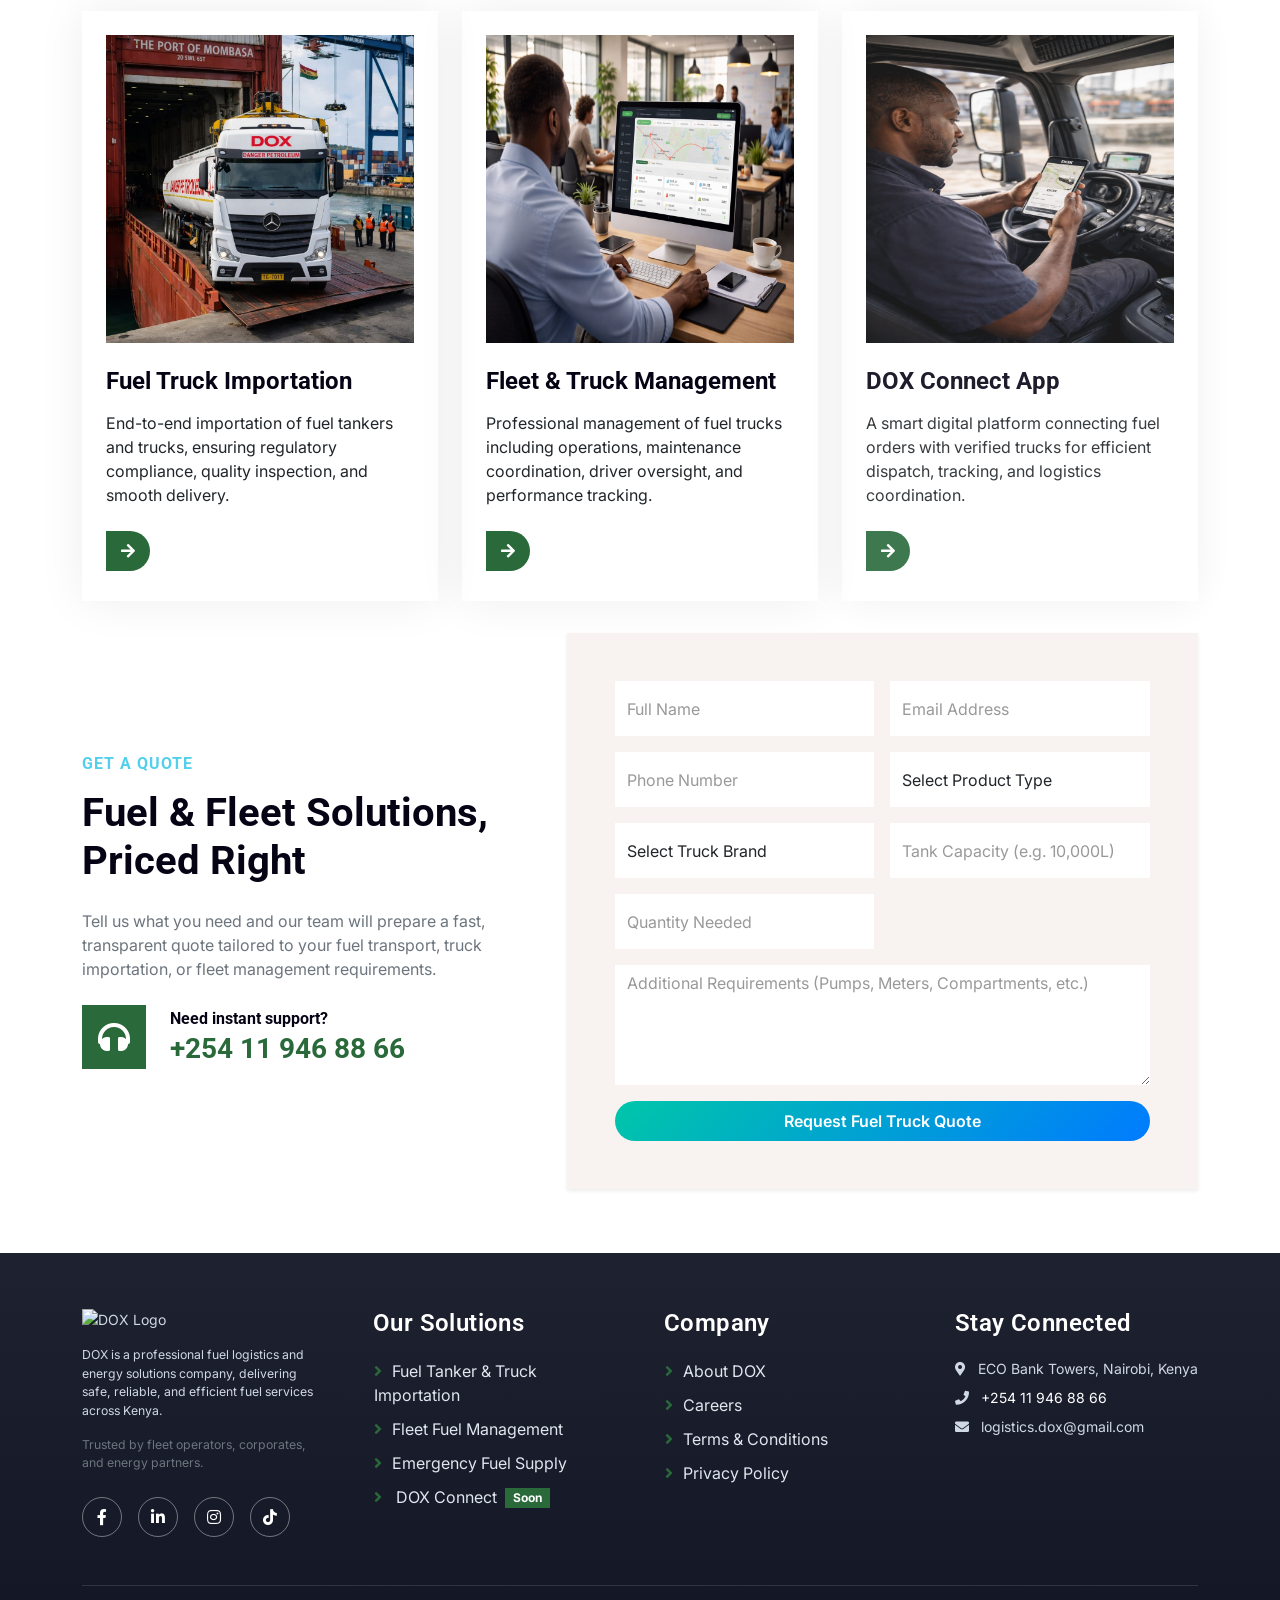
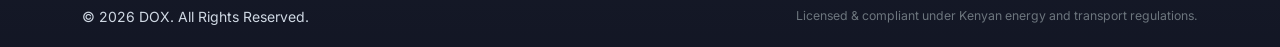
==== commit ed53c134: "updated bottom logo" ====
--- a/index.html
+++ b/index.html
@@ -440,7 +440,7 @@
 
             <!-- Brand & About -->
             <div class="col-lg-3 col-md-6">
-                <img src="img/DOX white logo.png" alt="DOX Logo" class="footer-logo mb-3">
+                <img src="img/dox new white logo.png" alt="DOX Logo" class="footer-logo mb-3">
 
                 <p class="small">
                     DOX is a professional fuel logistics and energy solutions company,
